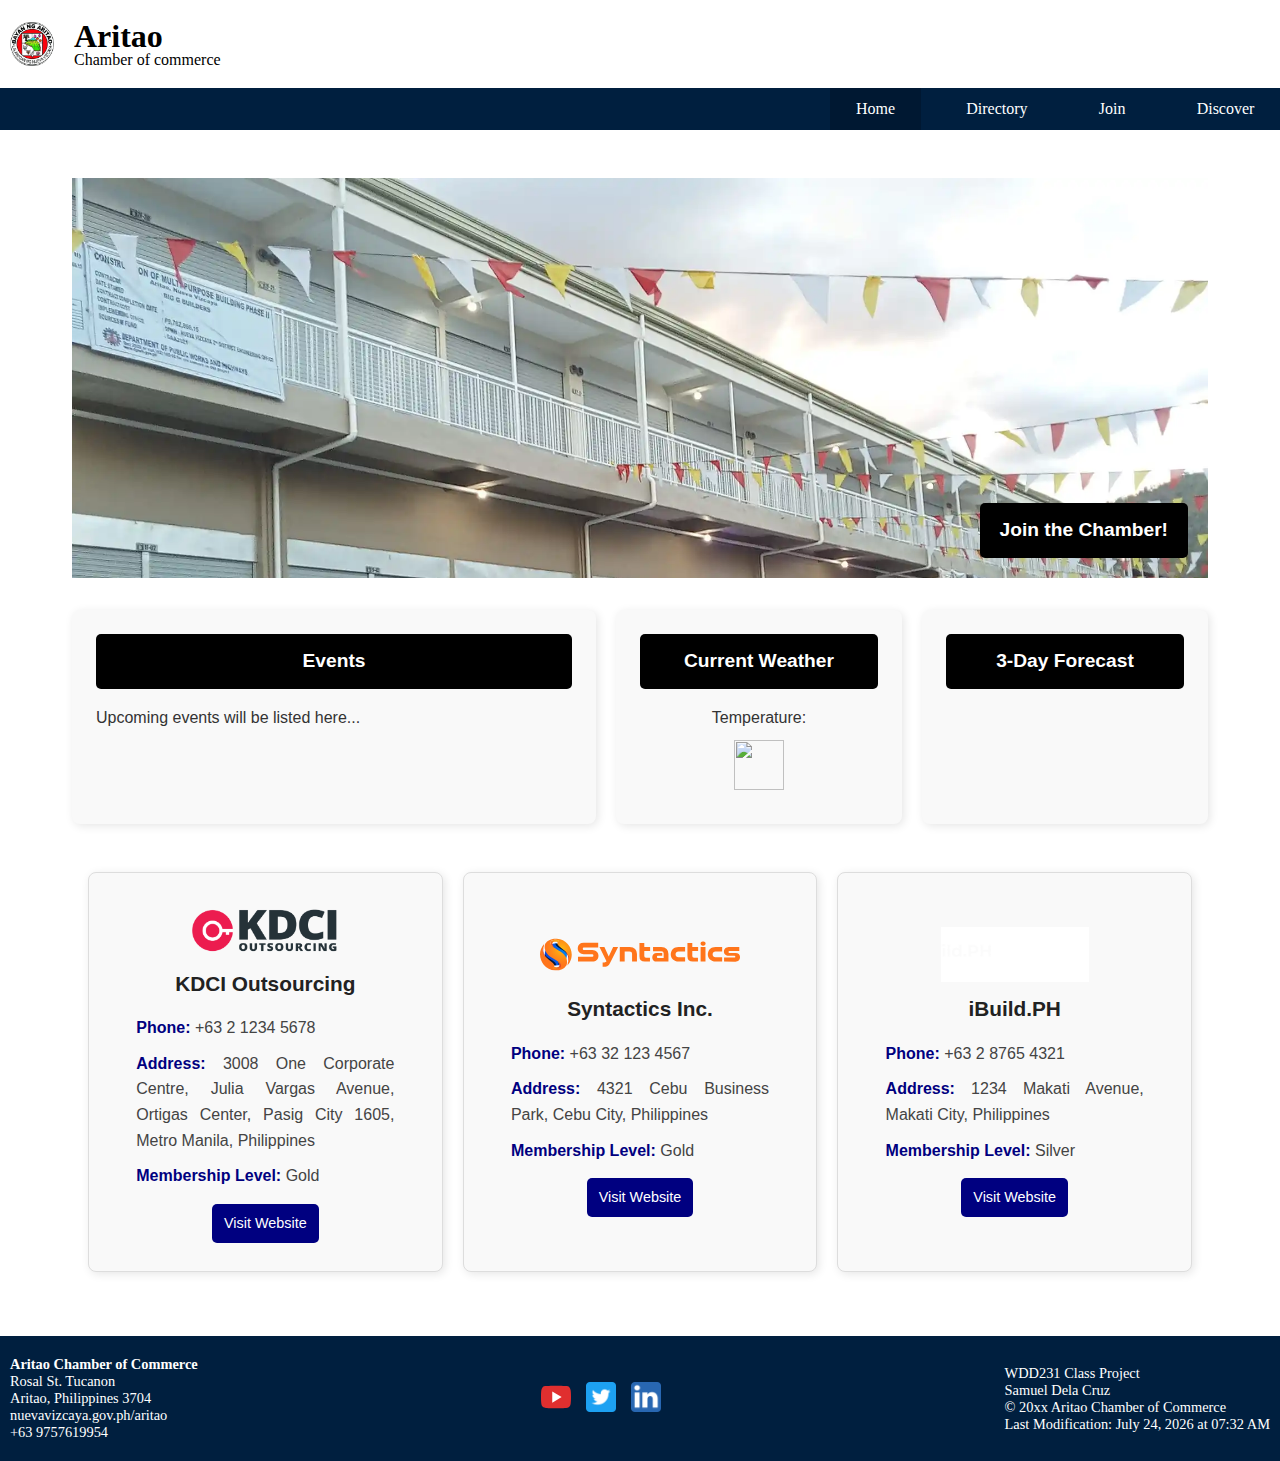
==== chamber/index.html @ f97edae3 "W03: Chamber Home Page" ====
<!DOCTYPE html>
<html lang="en">
    <head>
        <meta charset="UTF-8">
        <meta name="viewport" content="width=device-width, initial-scale=1.0">
        <meta name="author" content="Samuel Dela Cruz">
        <meta name="description" content="The home page welcomes the visitor with key information and invitations to engage with the organization.">

        <meta property="og:title" content="Home Page">
        <meta property="og:type" content="website" />
        <meta property="og:image" content="https://samueldelacruz123.github.io/wdd231/chamber/images/logo.png">
        <meta property="og:url" content="https://samueldelacruz123.github.io/wdd231/chamber/">

        <title>Chamber Home Page</title>

        <link rel="icon" href="images/favicon.ico">

        <script src="scripts/shared-scripts.js" defer></script>
        <script src="scripts/home.js" defer></script>

        <link rel="stylesheet" href="styles/small.css">
        <link rel="stylesheet" href="styles/large.css">
        <link rel="stylesheet" href="styles/home.css">
    </head>
    <body>
        <header>
            <div>
                <img src="images/logo.png" width="44" height="44" alt="logo">
                <div class="title">
                    <h1>Aritao</h1>
                    <span>Chamber of commerce</span>
                </div>
                <button id="hamburger" aria-label="Open navigation menu"></button>
            </div>

            <nav>
                <ul class="mainMenuLinks">
                    <li class="current-main-menu-item"><a href="index.html" title="home">Home</a></li>
                    <li><a href="directory.html">Directory</a></li>
                    <li><a href="join.html" title="join">Join</a></li>
                    <li><a href="discover.html" title="discover">Discover</a></li>
                </ul>
            </nav>
        </header>
        <main>
            <!-- Hero Section -->
            <section id="hero">
                <img src="images/hero-image.webp" alt="Scenic view of Aritao" class="hero-img">
                <a href="join.html" class="cta-button">Join the Chamber!</a>
            </section>
        
            <!-- Info Sections Wrapper -->
            <section id="info-sections">
                <!-- Events Section -->
                <section id="events">
                    <h2>Events</h2>
                    <div class="event-content">
                        <p>Upcoming events will be listed here...</p>
                    </div>
                </section>
        
                <!-- Weather Section -->
                <section id="weather">
                    <h2>Current Weather</h2>
                    <p>Temperature: <span id="current-temp"></span></p>
                    <img id="weather-icon" src="" alt="">
                    <p id="weather-desc"></p>
                </section>
                
                <!-- 3-Day Forecast Section -->
                <section id="forecast">
                    <h2>3-Day Forecast</h2>
                    <div id="forecast-temp"></div>
                </section>
            </section>
        
            <!-- Business Spotlight Section -->
            <section id="spotlight" class="spotlight-container"></section>
        </main>              
        <footer>
            <div class="footer-content">
                <div class="contact-info">
                    <p><strong>Aritao Chamber of Commerce</strong></p>
                    <p>Rosal St. Tucanon</p>
                    <p>Aritao, Philippines 3704</p>
                    <p><a href="https://nuevavizcaya.gov.ph/aritao/">nuevavizcaya.gov.ph/aritao</a></p>
                    <p>+63 9757619954</p>
                </div>
                <div class="social-media">
                    <a href="#"><img src="images/youtube-icon.svg" alt="YouTube"></a>
                    <a href="#"><img src="images/twitter-logo.png" alt="X"></a>
                    <a href="#"><img src="images/linkedin-icon.png" alt="LinkedIn"></a>
                </div>
                <div class="developer-info">
                    <p>WDD231 Class Project</p>
                    <p>Samuel Dela Cruz</p>
                    <p>© 20xx Aritao Chamber of Commerce</p>
                    <p>Last Modification: <span id="lastModified"></span></p>
                </div>
            </div>
        </footer>
    </body>
</html>
---- chamber/styles/small.css ----
* {
    margin: 0;
    padding: 0;
    box-sizing: border-box;
}

/* Header */

header div {
    display: grid;
    grid-template-columns: 44px auto 44px;
    align-items: center;
    gap: 10px;
    padding: 10px;
}

header div.title {
    display: block;
    margin: 0;
}

header div.title h1,
header div.title span {
    margin: 0;
    padding: 0;
    display: block;
    line-height: 1;
}

/* Navigation */

nav {
    background-color: #001f3f;
}

#hamburger::before {
    content: "\2630";
}

#hamburger {
    font-size: 2rem;
    background: none;
    border: none;
    color: black;
    cursor: pointer;
    width: 100%;
    text-align: right;
    padding: .25rem 2vw;
}

ul.mainMenuLinks li a{
    display: block;
    padding: .75rem 2vw;
    color: #fff;
    text-decoration: none;
}

li.current-main-menu-item a {
    background-color: rgba(0, 0, 0, 0.2);
}


#hamburger.open::before {
    content: "X";
}

ul.open.mainMenuLinks {
    display: block;
}

ul.mainMenuLinks {
    list-style: none;
    padding: 0;
    margin: 0;
}

/* Hamburger animation effect */

ul.mainMenuLinks {
    visibility: hidden;
    max-height: 0;
    opacity: 0;
    overflow: hidden;
    transform: translateY(-10px);
    transition: max-height 0.4s ease-out, opacity 0.4s ease-out, transform 0.4s ease-out;
}

ul.open.mainMenuLinks {
    visibility: visible;
    max-height: 500px;
    opacity: 1;
    transform: translateY(0);
}

/* Main */
main {
    margin: 0 auto;
    padding: 2rem;
    max-width: 1200px;
    background-color: #fff;
    font-family: 'Arial', sans-serif;
    line-height: 1.6;
    color: #333;
}

main h1 {
    display: flex;
    justify-content: center;
    align-items: center;
    font-size: 2rem;
    font-weight: bold;
    color: black;
    text-shadow: 1px 1px 3px rgba(0, 0, 0, 0.1);
}

/* Menu Buttons */
.menu {
    margin: 1rem auto;
    text-align: center;
}

.menu button {
    padding: 0.7rem 1.2rem;
    font-size: 1.1rem;
    cursor: pointer;
    background-color: navy;
    color: white;
    border: none;
    border-radius: 5px;
    transition: 0.3s;
}

.menu button:hover {
    background-color: darkblue;
}

/* Footer Styling */

footer {
    background-color: #001f3f;
    color: white;
    padding: 20px 10px;
    text-align: center;
    font-size: 0.9rem;
}

.footer-content {
    display: flex;
    flex-direction: column;
    align-items: center;
    gap: 20px;
}

.contact-info a,
.developer-info a {
    text-decoration: none;
    color: inherit;
}


.social-media {
    display: flex;
    gap: 15px;
}

.social-media a img {
    width: 30px;
    height: 30px;
    transition: transform 0.3s ease-in-out;
}

.social-media a img:hover {
    transform: scale(1.1);
}
---- chamber/styles/large.css ----
@media only screen and (min-width: 38rem) {
    #hamburger {
        display: none;
    }

    ul.mainMenuLinks {
        display: flex !important;
        justify-content: flex-end;
        gap: 20px;
        list-style: none;
        padding: 0;
        margin: 0;
        visibility: visible;
        max-height: none;
        opacity: 1;
        transform: none;
    }

    ul.mainMenuLinks li {
        display: inline-block;
    }

    ul.mainMenuLinks a {
        display: block;
        padding: 0.75rem 1.5rem;
        color: white;
        text-decoration: none;
    }

    ul.mainMenuLinks a:hover {
        background-color: rgba(225, 225, 225, 0.2);
    }

    #info-sections {
        flex-direction: column;
    }

    #spotlight {
        display: grid;
        grid-template-columns: repeat(3, 1fr);
        grid-template-rows: 1fr;
        align-items: center;
    }

    .footer-content {
        flex-direction: row;
        justify-content: space-between;
        text-align: left;
    }
}
---- chamber/styles/home.css ----
/* Make Main Container Wider & Reduce Margins */
main {
    max-width: 1200px;
    margin: 1rem auto;
    padding: 2rem;
}

/* Hero Section */
#hero {
    position: relative;
    width: 100%;
    max-height: 400px;
    overflow: hidden;
}

.hero-img {
    width: 100%;
    height: auto;
    object-fit: cover;
    object-position: center bottom;
}

/* CTA Button inside Hero */
.cta-button {
    position: absolute;
    bottom: 20px;
    right: 20px;
    background-color: #000; /* Dark button for contrast */
    color: white;
    padding: 12px 20px;
    border-radius: 5px;
    text-decoration: none;
    font-size: 1.2rem;
    font-weight: bold;
    transition: background 0.3s;
}

.cta-button:hover {
    background-color: #444; /* Slight hover effect */
}

/* Info Sections Container */
#info-sections {
    display: flex;
    flex-direction: row;
    justify-content: space-between;
    gap: 20px;
    margin-top: 2rem;
    flex-wrap: wrap;
}

/* Events, Weather, and Forecast Sections */
#events, #weather, #forecast {
    flex: 1;
    background-color: #f9f9f9;
    padding: 1.5rem;
    border-radius: 8px;
    box-shadow: 2px 2px 10px rgba(0, 0, 0, 0.1);
    text-align: center;
    min-height: 200px;
    min-width: 280px;
}

/* Events Section (Larger Size) */
#events {
    flex: 2;
    min-width: 400px;
}

/* Weather & Forecast Sections */
#weather, #forecast {
    flex: 1;
    min-width: 280px;
}

/* Section Titles */
#events h2, #weather h2, #forecast h2 {
    background-color: black;
    color: white;
    padding: 0.75rem;
    font-size: 1.2rem;
    margin-bottom: 1rem;
    border-radius: 5px;
}

/* Weather Icon */
#weather-icon {
    width: 50px;
    height: 50px;
    margin: 10px auto;
    display: block;
}

/* Forecast Details */
#forecast-temp p {
    font-size: 1rem;
    color: #444;
    margin: 5px 0;
}

#forecast p,
#events p {
    text-align: start;
}


/* Spotlight Section */
#spotlight {
    display: grid;
    grid-template-columns: repeat(auto-fit, minmax(280px, 1fr));
    gap: 20px;
    margin-top: 2rem;
    padding: 1rem;
}

/* Spotlight Cards */
.spotlight-card {
    background-color: #f9f9f9;
    border: 1px solid #ddd;
    padding: 15px;
    text-align: center;
    box-shadow: 2px 2px 10px rgba(0, 0, 0, 0.1);
    border-radius: 8px;
    transition: transform 0.3s, background-color 0.3s;
    min-height: 400px;

    /* Center content */
    display: flex;
    flex-direction: column;
    align-items: center;
    justify-content: center;
}

.spotlight-card:hover {
    transform: scale(1.02);
    background-color: #f1f1f1;
}

/* Company Logo */
.spotlight-card img {
    max-width: 200px;
    max-height: 55px;
    margin-bottom: 10px;
    min-height: 55px;
}

/* Business Name */
.spotlight-card h3 {
    font-size: 1.3rem;
    font-weight: bold;
    color: #222;
    margin-bottom: 10px;
}

/* Business Details */
.spotlight-card p {
    font-size: 1rem;
    color: #444;
    margin: 5px 0;
    text-align: justify;
    width: 100%;
    padding-right: 10%;
    padding-left: 10%;
}

/* Membership Level Styling */
.spotlight-card p strong {
    color: navy;
}

/* Website Link */
.spotlight-card a {
    display: inline-block;
    margin-top: 10px;
    padding: 8px 12px;
    font-size: 0.9rem;
    background-color: navy;
    color: white;
    text-decoration: none;
    border-radius: 5px;
    transition: background 0.3s;
}

.spotlight-card a:hover {
    background-color: darkblue;
}
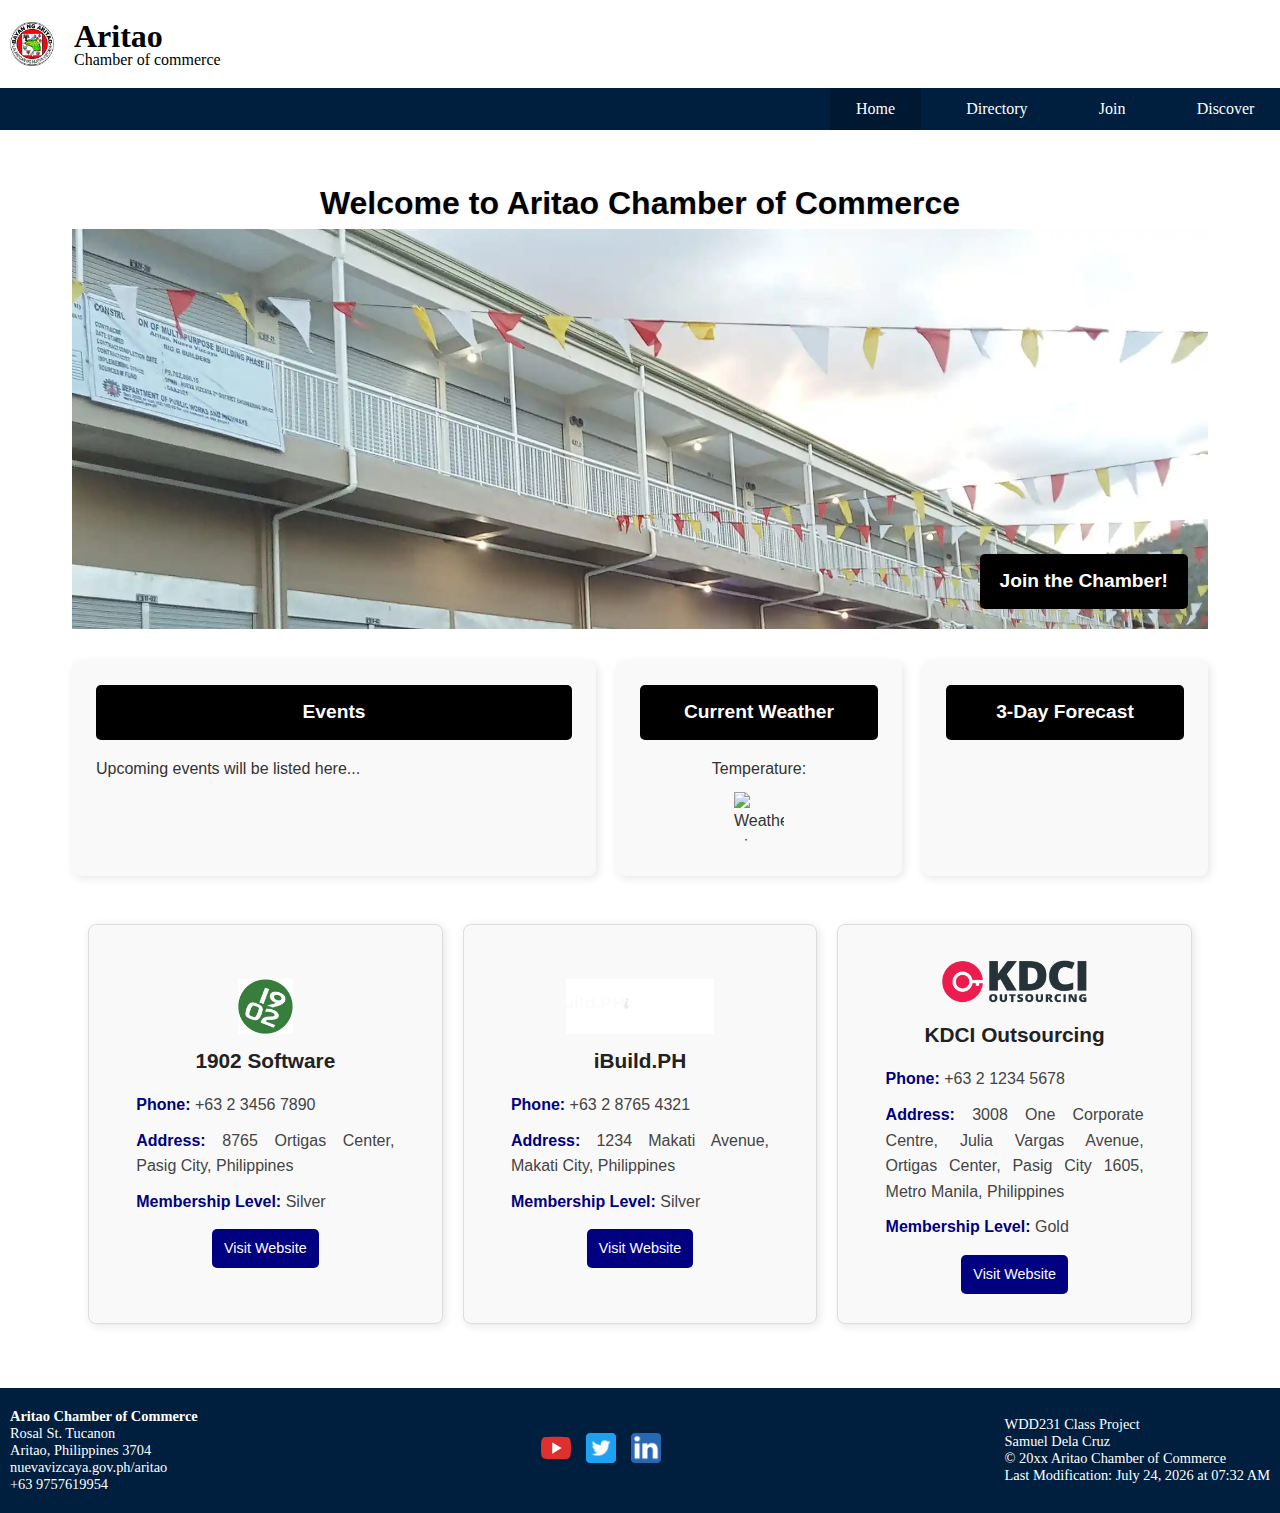
==== commit d5002705: "W03: Chamber Home Page v2" ====
--- a/chamber/index.html
+++ b/chamber/index.html
@@ -11,7 +11,7 @@
         <meta property="og:image" content="https://samueldelacruz123.github.io/wdd231/chamber/images/logo.png">
         <meta property="og:url" content="https://samueldelacruz123.github.io/wdd231/chamber/">
 
-        <title>Chamber Home Page</title>
+        <title>Aritao Chamber of Commerce | Home</title>
 
         <link rel="icon" href="images/favicon.ico">
 
@@ -43,6 +43,7 @@
             </nav>
         </header>
         <main>
+            <h1>Welcome to Aritao Chamber of Commerce</h1>
             <!-- Hero Section -->
             <section id="hero">
                 <img src="images/hero-image.webp" alt="Scenic view of Aritao" class="hero-img">
@@ -63,7 +64,7 @@
                 <section id="weather">
                     <h2>Current Weather</h2>
                     <p>Temperature: <span id="current-temp"></span></p>
-                    <img id="weather-icon" src="" alt="">
+                    <img id="weather-icon" src="images/default-weather.png" alt="Weather icon">
                     <p id="weather-desc"></p>
                 </section>
                 
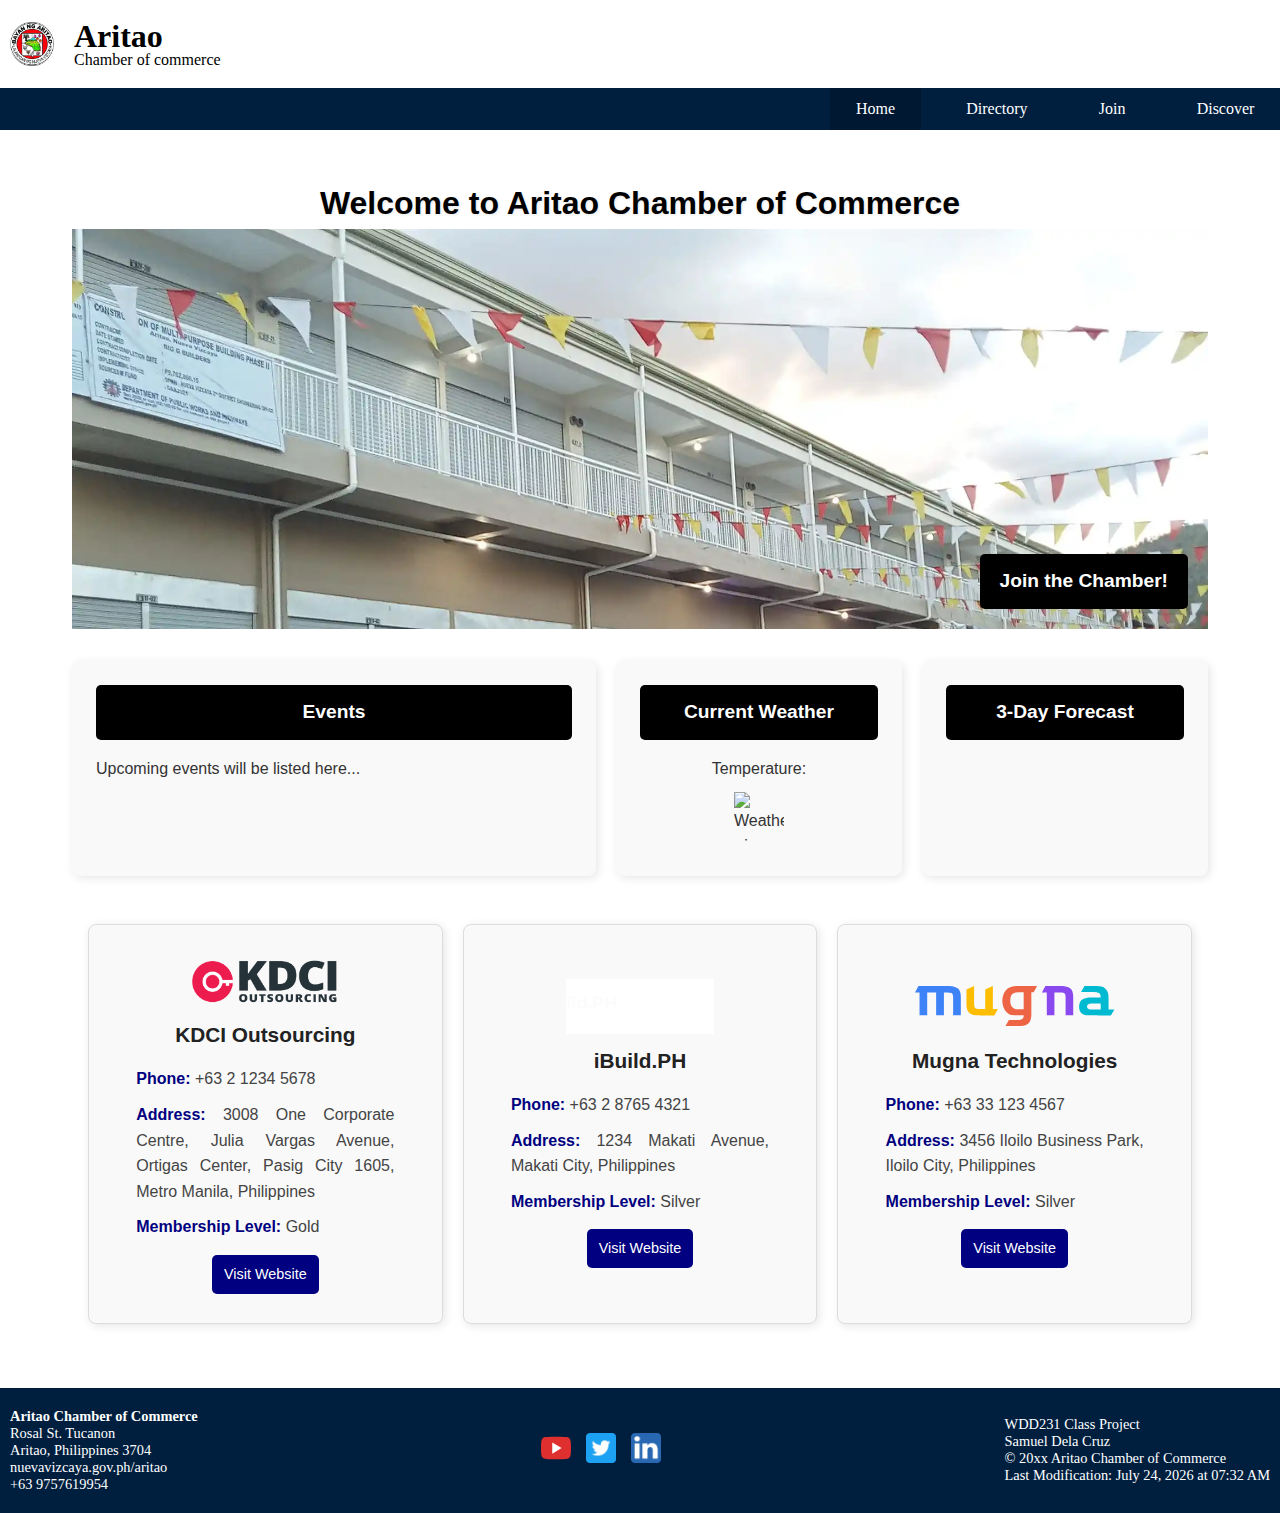
==== commit a3c723d7: "W03: Chamber Home Page v3" ====
--- a/chamber/index.html
+++ b/chamber/index.html
@@ -7,11 +7,11 @@
         <meta name="description" content="The home page welcomes the visitor with key information and invitations to engage with the organization.">
 
         <meta property="og:title" content="Home Page">
-        <meta property="og:type" content="website" />
+        <meta property="og:type" content="website">
         <meta property="og:image" content="https://samueldelacruz123.github.io/wdd231/chamber/images/logo.png">
         <meta property="og:url" content="https://samueldelacruz123.github.io/wdd231/chamber/">
 
-        <title>Aritao Chamber of Commerce | Home</title>
+        <title>Aritao Chamber of Commerce</title>
 
         <link rel="icon" href="images/favicon.ico">
 
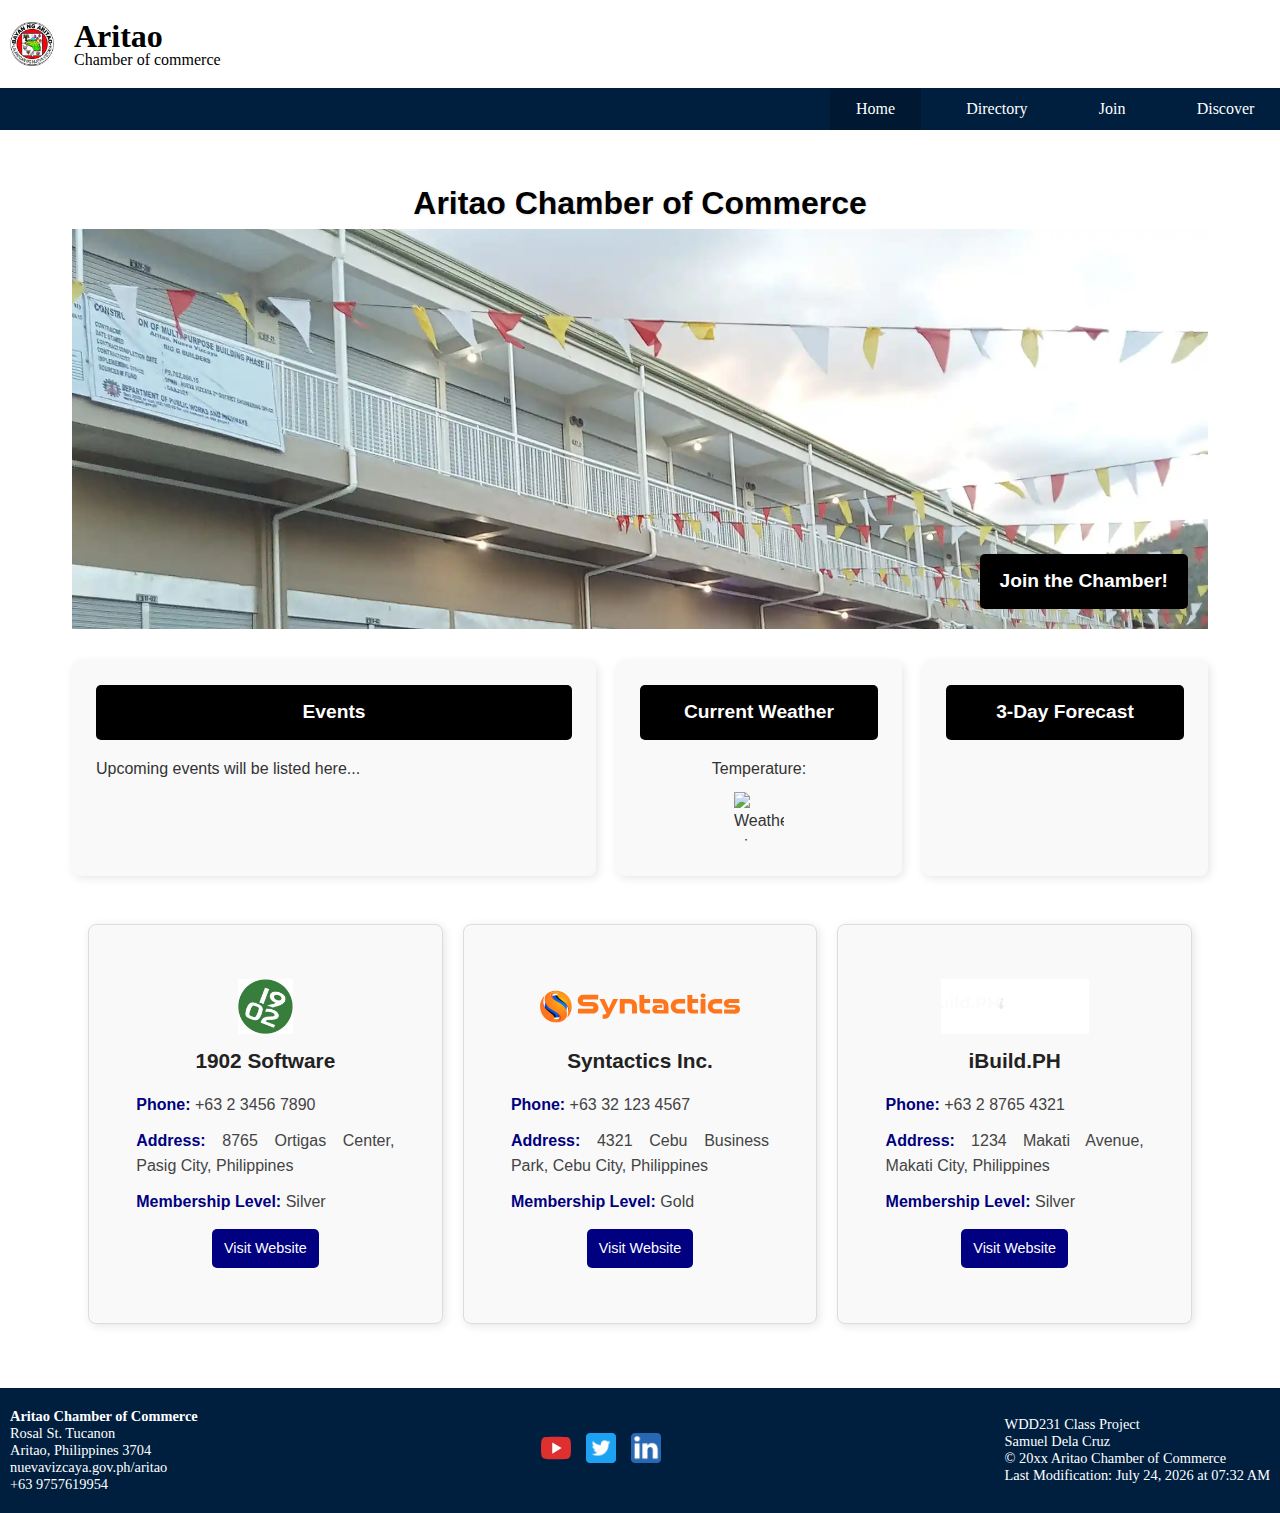
==== commit 3cbdd70c: "W03: Chamber Home Page v4" ====
--- a/chamber/index.html
+++ b/chamber/index.html
@@ -43,7 +43,7 @@
             </nav>
         </header>
         <main>
-            <h1>Welcome to Aritao Chamber of Commerce</h1>
+            <h1>Aritao Chamber of Commerce</h1>
             <!-- Hero Section -->
             <section id="hero">
                 <img src="images/hero-image.webp" alt="Scenic view of Aritao" class="hero-img">
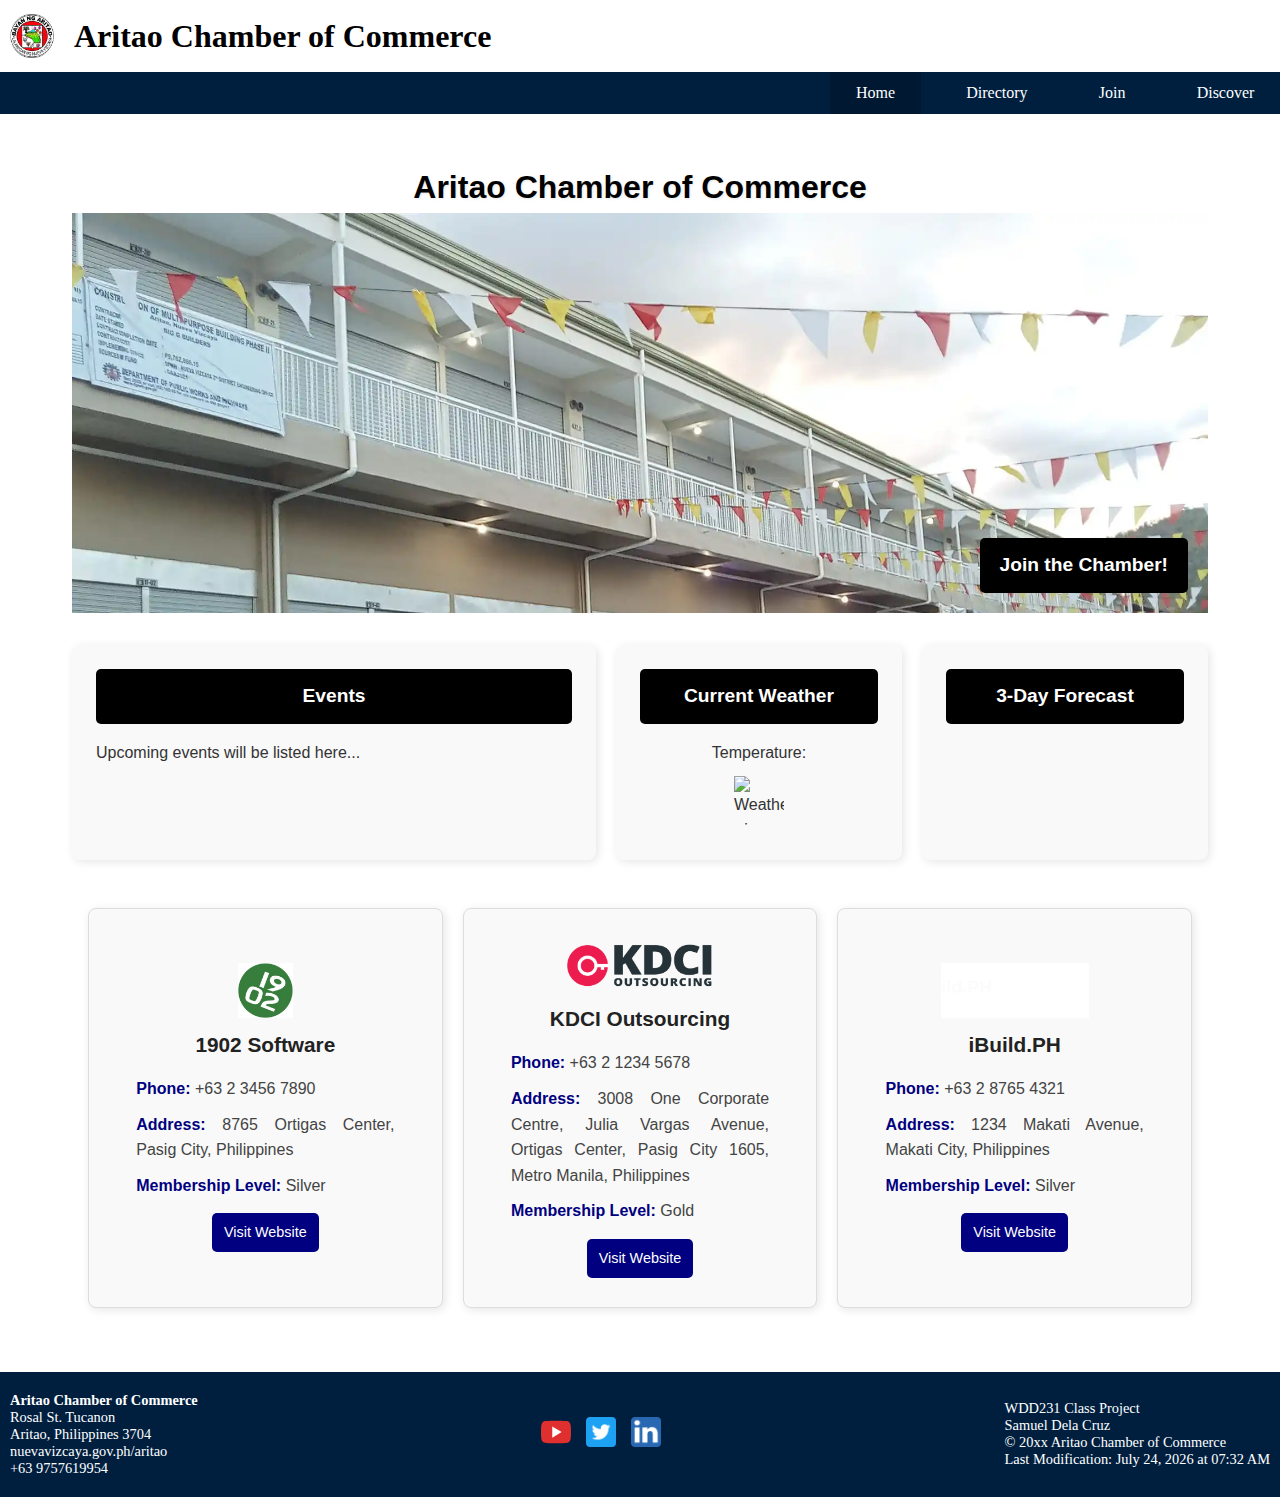
==== commit f04411fe: "W03: Chamber Home Page v6" ====
--- a/chamber/index.html
+++ b/chamber/index.html
@@ -27,8 +27,7 @@
             <div>
                 <img src="images/logo.png" width="44" height="44" alt="logo">
                 <div class="title">
-                    <h1>Aritao</h1>
-                    <span>Chamber of commerce</span>
+                    <h1>Aritao Chamber of Commerce</h1>
                 </div>
                 <button id="hamburger" aria-label="Open navigation menu"></button>
             </div>
--- a/chamber/styles/small.css
+++ b/chamber/styles/small.css
@@ -19,8 +19,7 @@
     margin: 0;
 }
 
-header div.title h1,
-header div.title span {
+header div.title h1 {
     margin: 0;
     padding: 0;
     display: block;
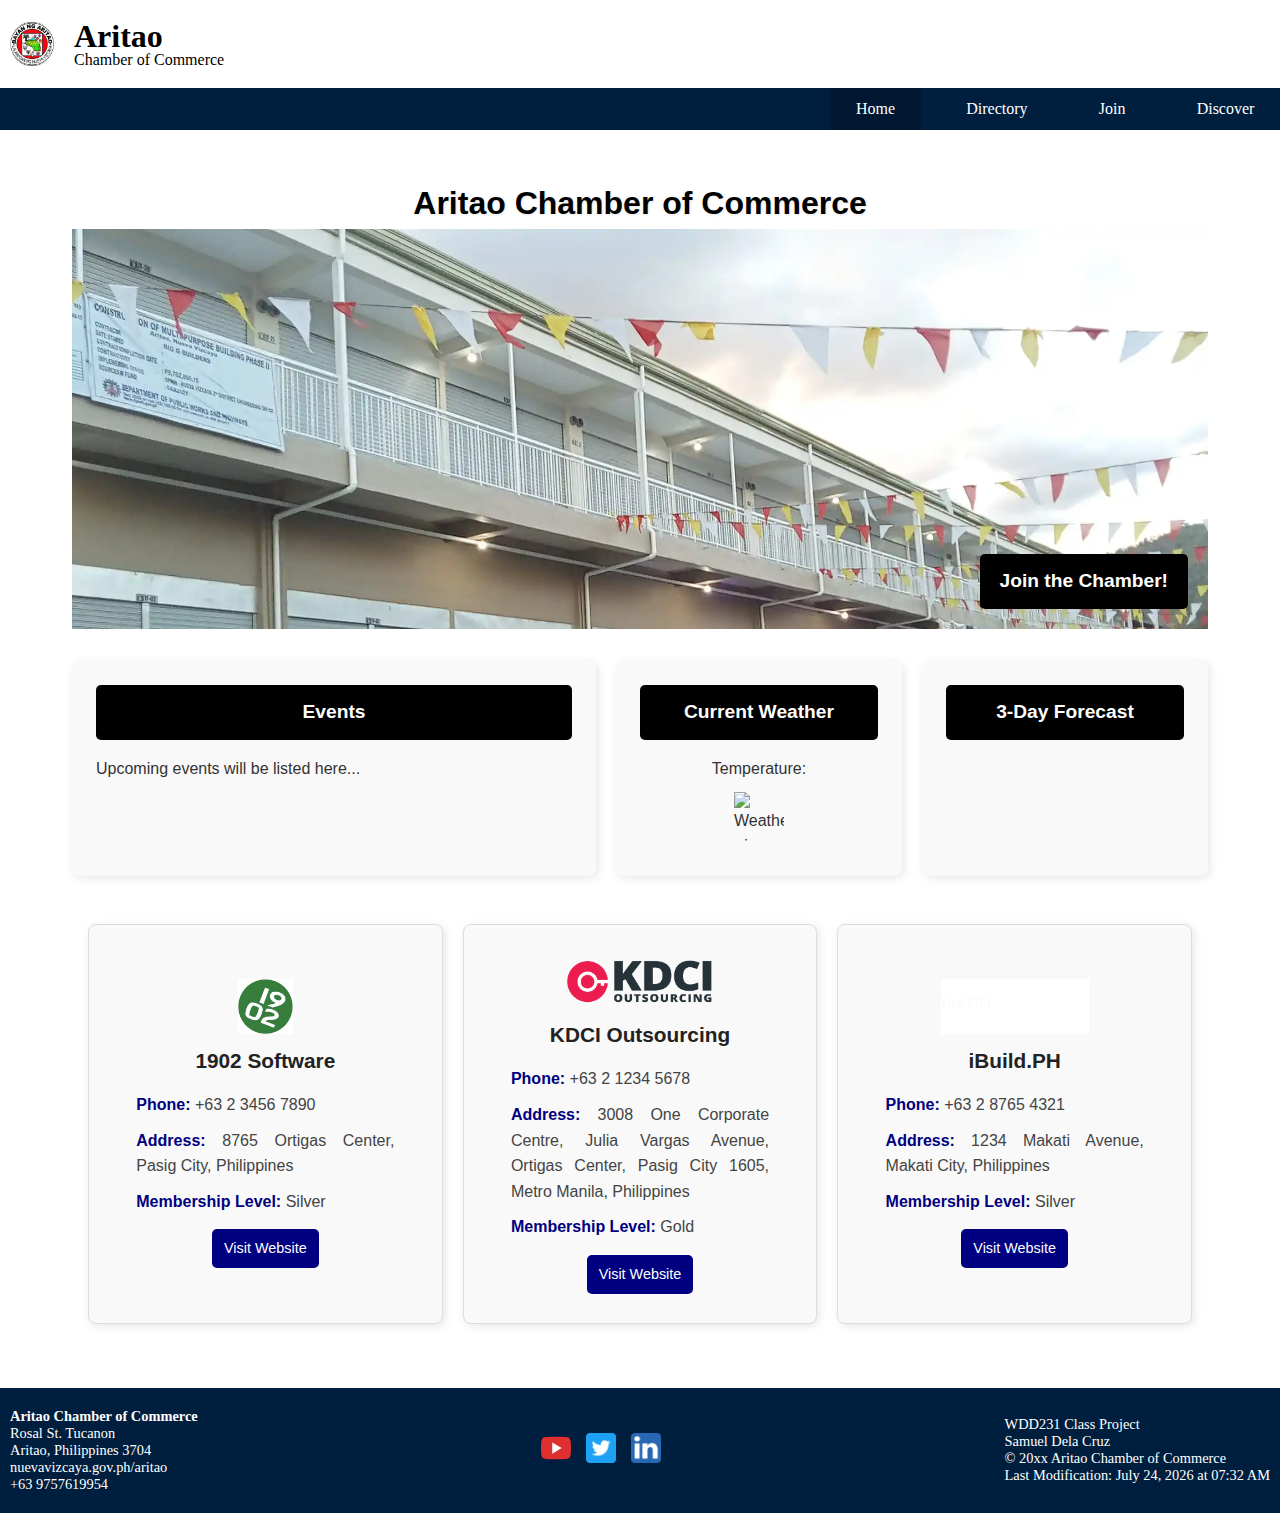
==== commit fb8d6de0: "W03: Chamber Home Page v7" ====
--- a/chamber/index.html
+++ b/chamber/index.html
@@ -11,7 +11,7 @@
         <meta property="og:image" content="https://samueldelacruz123.github.io/wdd231/chamber/images/logo.png">
         <meta property="og:url" content="https://samueldelacruz123.github.io/wdd231/chamber/">
 
-        <title>Aritao Chamber of Commerce</title>
+        <title>Aritao</title>
 
         <link rel="icon" href="images/favicon.ico">
 
@@ -27,7 +27,8 @@
             <div>
                 <img src="images/logo.png" width="44" height="44" alt="logo">
                 <div class="title">
-                    <h1>Aritao Chamber of Commerce</h1>
+                    <h1>Aritao</h1>
+                    <span>Chamber of Commerce</span>
                 </div>
                 <button id="hamburger" aria-label="Open navigation menu"></button>
             </div>
--- a/chamber/styles/small.css
+++ b/chamber/styles/small.css
@@ -19,7 +19,8 @@
     margin: 0;
 }
 
-header div.title h1 {
+header div.title h1,
+header div.title span {
     margin: 0;
     padding: 0;
     display: block;
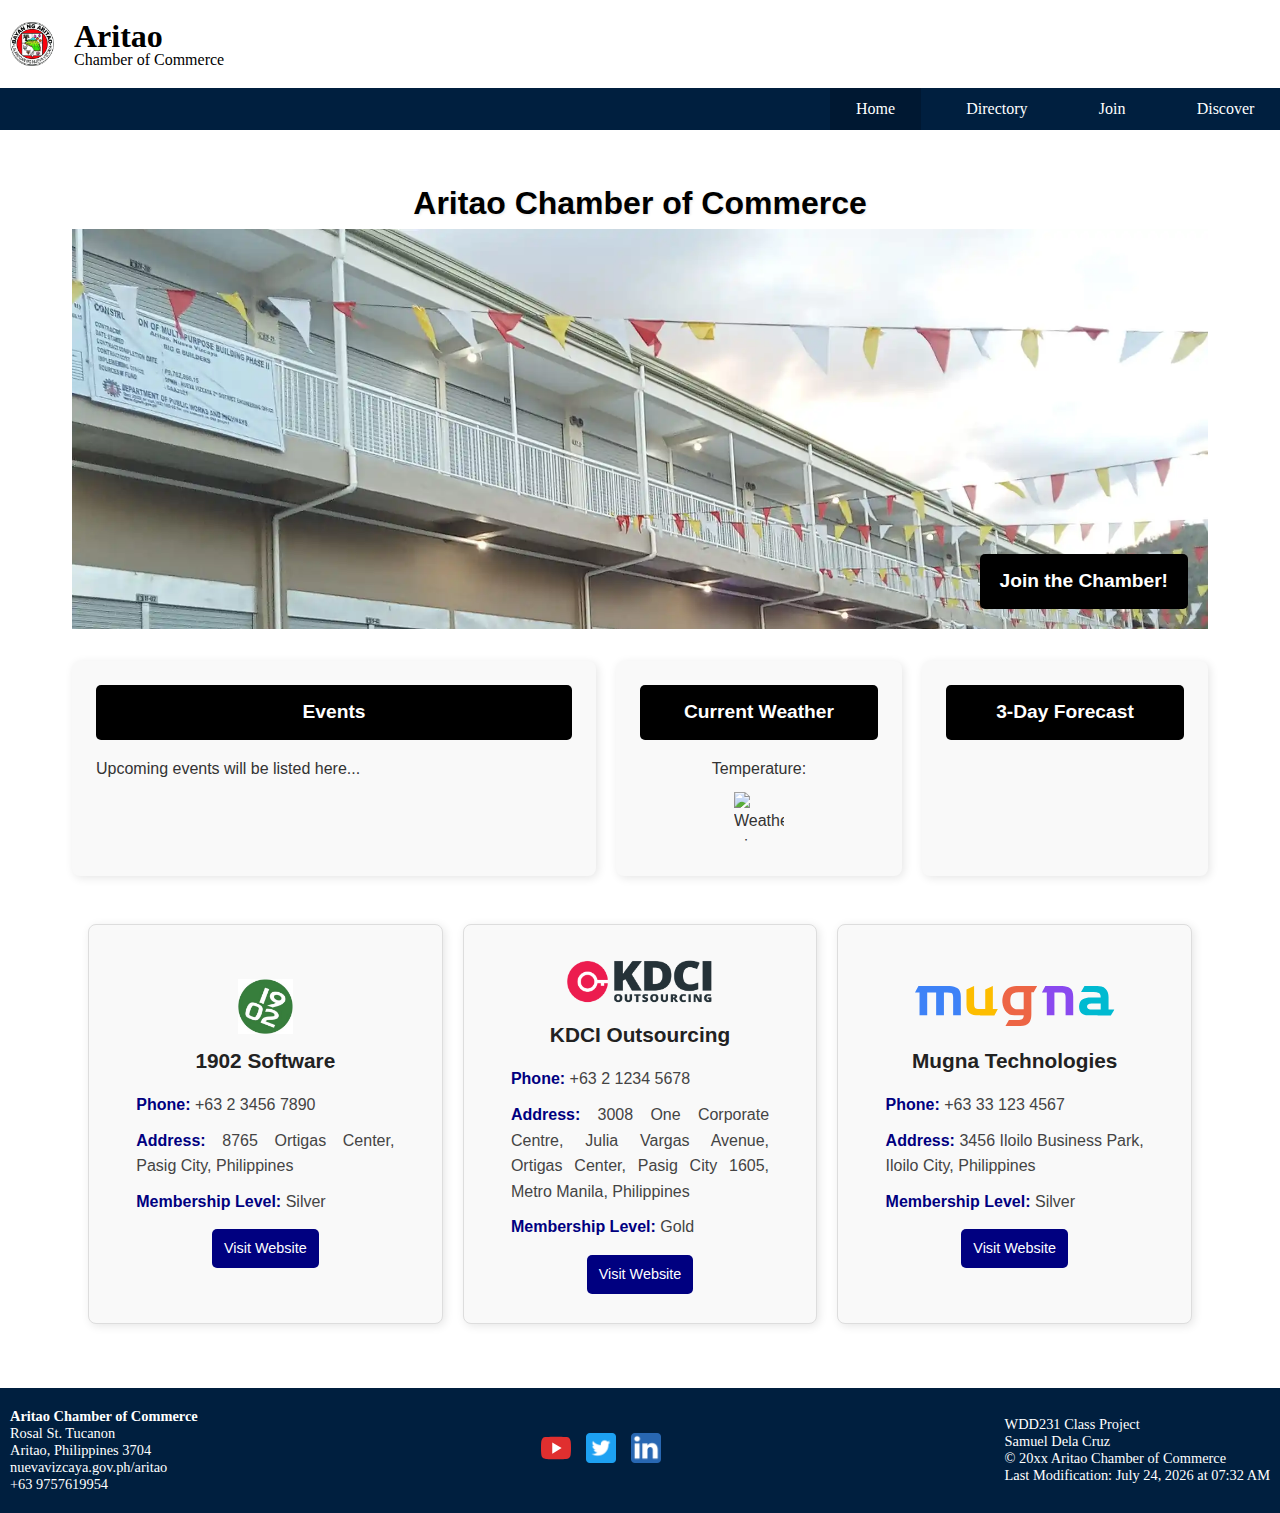
==== commit 33a237eb: "W05: Chamber Discover Page v3" ====
--- a/chamber/index.html
+++ b/chamber/index.html
@@ -8,7 +8,7 @@
 
         <meta property="og:title" content="Home Page">
         <meta property="og:type" content="website">
-        <meta property="og:image" content="https://samueldelacruz123.github.io/wdd231/chamber/images/logo.png">
+        <meta property="og:image" content="https://samueldelacruz123.github.io/wdd231/chamber/images/logo.webp">
         <meta property="og:url" content="https://samueldelacruz123.github.io/wdd231/chamber/">
 
         <title>Aritao</title>
@@ -25,7 +25,7 @@
     <body>
         <header>
             <div>
-                <img src="images/logo.png" width="44" height="44" alt="logo">
+                <img src="images/logo.webp" width="44" height="44" alt="logo">
                 <div class="title">
                     <h1>Aritao</h1>
                     <span>Chamber of Commerce</span>
